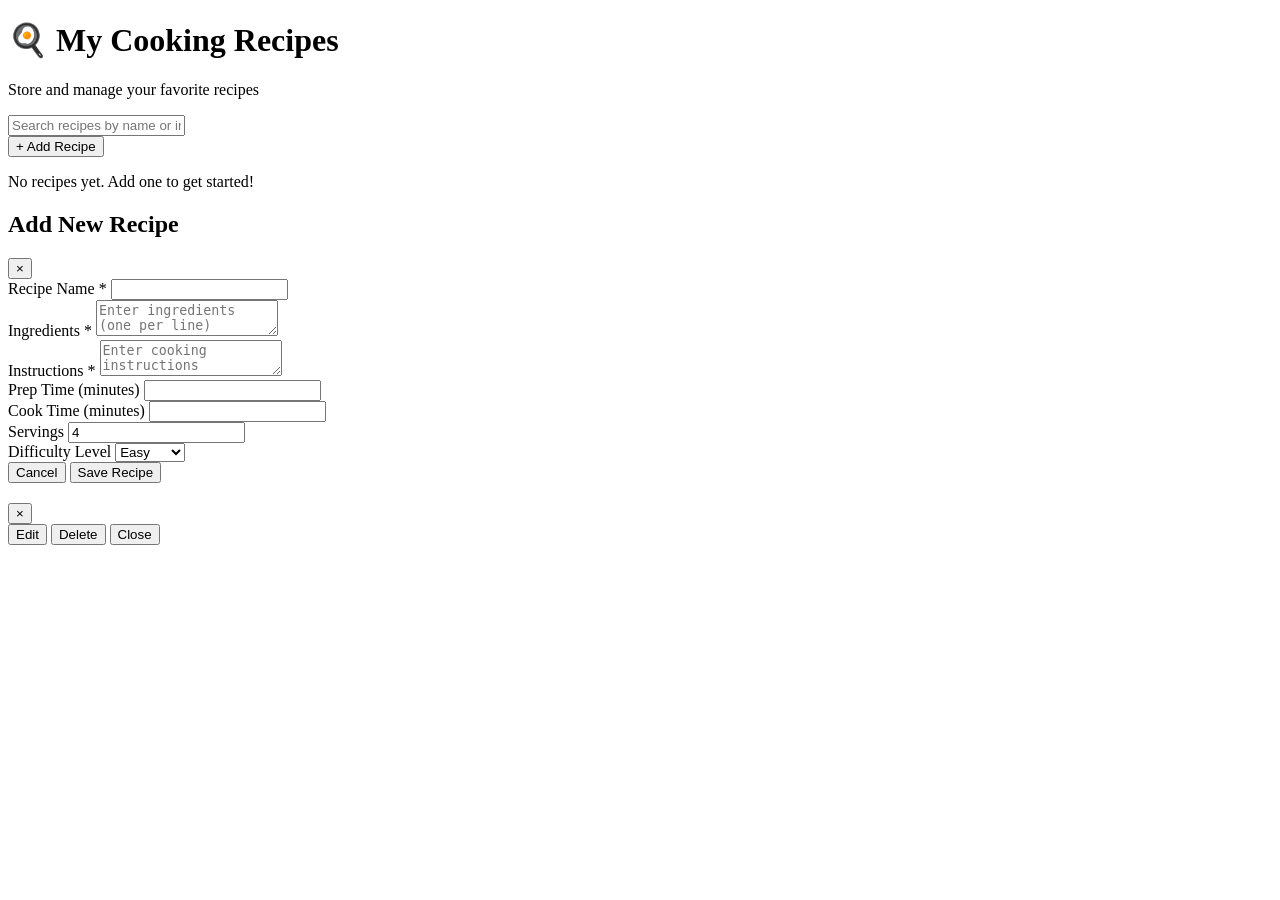
==== index.html @ 0414200a "Add HTML structure for the cooking recipes website" ====
<!DOCTYPE html>
<html lang="en">
<head>
    <meta charset="UTF-8">
    <meta name="viewport" content="width=device-width, initial-scale=1.0">
    <title>Cooking Recipes</title>
    <link rel="stylesheet" href="style.css">
</head>
<body>
    <div class="container">
        <header>
            <h1>🍳 My Cooking Recipes</h1>
            <p class="subtitle">Store and manage your favorite recipes</p>
        </header>

        <div class="search-section">
            <input 
                type="text" 
                id="searchInput" 
                class="search-bar" 
                placeholder="Search recipes by name or ingredients..."
            >
        </div>

        <div class="action-section">
            <button id="addRecipeBtn" class="btn btn-primary">+ Add Recipe</button>
        </div>

        <div id="recipesList" class="recipes-grid">
            <p class="empty-state">No recipes yet. Add one to get started!</p>
        </div>
    </div>

    <!-- Add Recipe Modal -->
    <div id="recipeModal" class="modal">
        <div class="modal-content">
            <div class="modal-header">
                <h2 id="modalTitle">Add New Recipe</h2>
                <button class="close-btn" id="closeModalBtn">&times;</button>
            </div>
            <form id="recipeForm">
                <div class="form-group">
                    <label for="recipeName">Recipe Name *</label>
                    <input type="text" id="recipeName" required>
                </div>

                <div class="form-group">
                    <label for="ingredients">Ingredients *</label>
                    <textarea id="ingredients" placeholder="Enter ingredients (one per line)" required></textarea>
                </div>

                <div class="form-group">
                    <label for="instructions">Instructions *</label>
                    <textarea id="instructions" placeholder="Enter cooking instructions" required></textarea>
                </div>

                <div class="form-row">
                    <div class="form-group">
                        <label for="prepTime">Prep Time (minutes)</label>
                        <input type="number" id="prepTime" min="0">
                    </div>
                    <div class="form-group">
                        <label for="cookTime">Cook Time (minutes)</label>
                        <input type="number" id="cookTime" min="0">
                    </div>
                </div>

                <div class="form-group">
                    <label for="servings">Servings</label>
                    <input type="number" id="servings" min="1" value="4">
                </div>

                <div class="form-group">
                    <label for="difficulty">Difficulty Level</label>
                    <select id="difficulty">
                        <option value="easy">Easy</option>
                        <option value="medium">Medium</option>
                        <option value="hard">Hard</option>
                    </select>
                </div>

                <div class="form-actions">
                    <button type="button" class="btn btn-secondary" id="cancelBtn">Cancel</button>
                    <button type="submit" class="btn btn-primary">Save Recipe</button>
                </div>
            </form>
        </div>
    </div>

    <!-- Recipe Detail Modal -->
    <div id="detailModal" class="modal">
        <div class="modal-content modal-large">
            <div class="modal-header">
                <h2 id="detailTitle"></h2>
                <button class="close-btn" id="closeDetailBtn">&times;</button>
            </div>
            <div id="detailContent" class="detail-content"></div>
            <div class="detail-actions">
                <button class="btn btn-secondary" id="editRecipeBtn">Edit</button>
                <button class="btn btn-danger" id="deleteRecipeBtn">Delete</button>
                <button class="btn btn-secondary" id="closeDetailBtnBottom">Close</button>
            </div>
        </div>
    </div>

    <script src="app.js"></script>
</body>
</html>
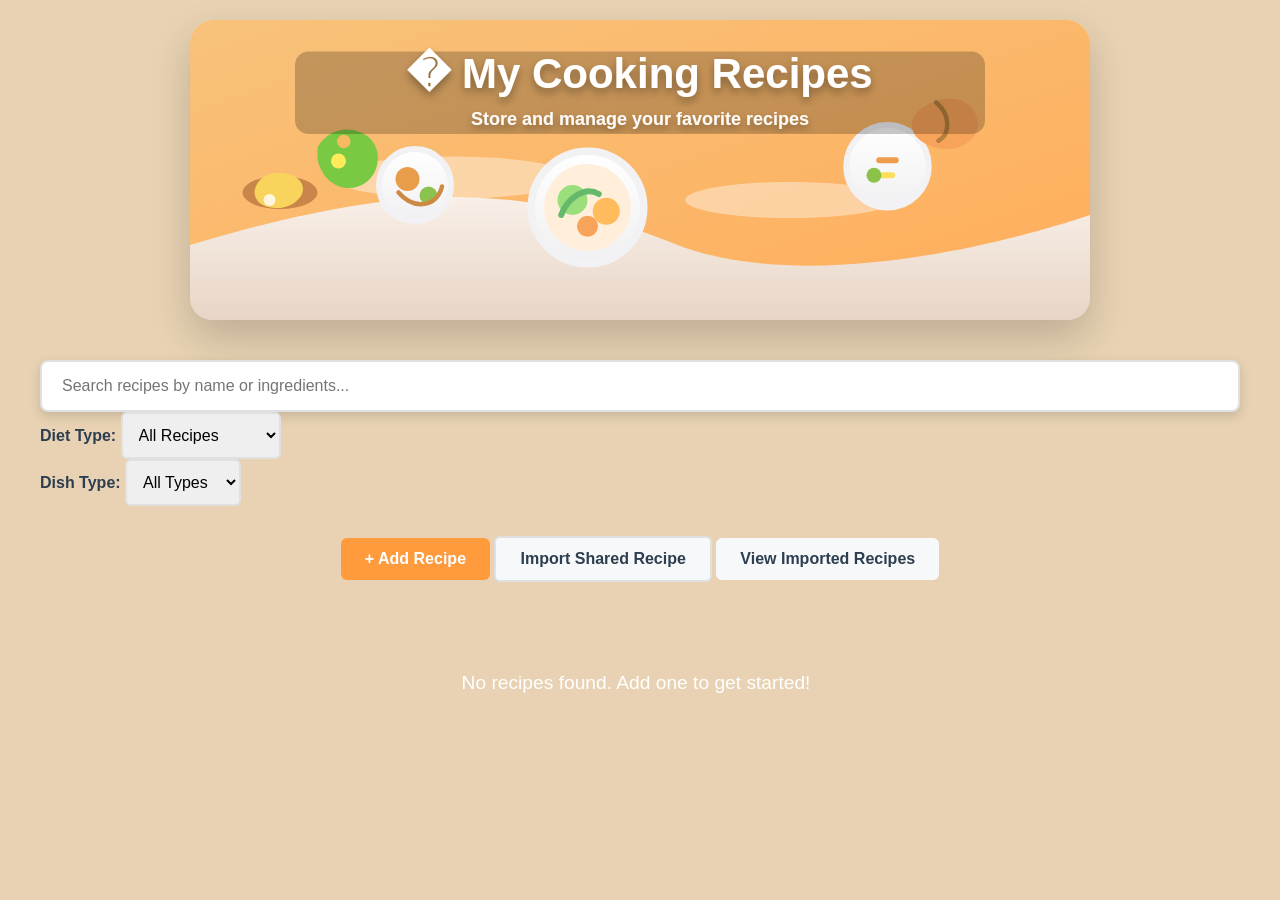
==== commit 058913a4: "modified:   app.js 	modified:   index.html 	modified:   shared.html 	modified:   style.css" ====
--- a/index.html
+++ b/index.html
@@ -3,14 +3,15 @@
 <head>
     <meta charset="UTF-8">
     <meta name="viewport" content="width=device-width, initial-scale=1.0">
-    <title>Cooking Recipes</title>
+    <title>My Cooking Recipes</title>
     <link rel="stylesheet" href="style.css">
 </head>
-<body>
+<body data-page="local">
     <div class="container">
         <header>
-            <h1>🍳 My Cooking Recipes</h1>
-            <p class="subtitle">Store and manage your favorite recipes</p>
+            <div class="banner">
+                <img src="assets/banner.svg" alt="Food recipes banner">
+            </div>
         </header>
 
         <div class="search-section">
@@ -20,10 +21,36 @@
                 class="search-bar" 
                 placeholder="Search recipes by name or ingredients..."
             >
+            
+            <div class="filter-controls">
+                <div class="filter-group">
+                    <label for="vegetarianFilter">Diet Type:</label>
+                    <select id="vegetarianFilter" class="filter-select">
+                        <option value="">All Recipes</option>
+                        <option value="vegetarian">Vegetarian</option>
+                        <option value="non-vegetarian">Non-Vegetarian</option>
+                    </select>
+                </div>
+
+                <div class="filter-group">
+                    <label for="dishTypeFilter">Dish Type:</label>
+                    <select id="dishTypeFilter" class="filter-select">
+                        <option value="">All Types</option>
+                        <option value="breakfast">Breakfast</option>
+                        <option value="lunch">Lunch</option>
+                        <option value="dinner">Dinner</option>
+                        <option value="snack">Snack</option>
+                        <option value="dessert">Dessert</option>
+                        <option value="other">Other</option>
+                    </select>
+                </div>
+            </div>
         </div>
 
         <div class="action-section">
             <button id="addRecipeBtn" class="btn btn-primary">+ Add Recipe</button>
+            <button id="importRecipeBtn" class="btn btn-secondary">Import Shared Recipe</button>
+            <a href="shared.html" class="btn btn-secondary">View Imported Recipes</a>
         </div>
 
         <div id="recipesList" class="recipes-grid">
@@ -39,6 +66,7 @@
                 <button class="close-btn" id="closeModalBtn">&times;</button>
             </div>
             <form id="recipeForm">
+                <div id="formError" class="form-error" aria-live="assertive"></div>
                 <div class="form-group">
                     <label for="recipeName">Recipe Name *</label>
                     <input type="text" id="recipeName" required>
@@ -52,6 +80,24 @@
                 <div class="form-group">
                     <label for="instructions">Instructions *</label>
                     <textarea id="instructions" placeholder="Enter cooking instructions" required></textarea>
+                </div>
+
+                <div class="form-group">
+                    <label for="dishType">Dish Type</label>
+                    <select id="dishType">
+                        <option value="breakfast">Breakfast</option>
+                        <option value="lunch">Lunch</option>
+                        <option value="dinner">Dinner</option>
+                        <option value="snack">Snack</option>
+                        <option value="dessert">Dessert</option>
+                        <option value="other">Other</option>
+                    </select>
+                </div>
+
+                <div class="form-group">
+                    <label for="recipePhoto">Recipe Photo</label>
+                    <input type="file" id="recipePhoto" accept="image/*">
+                    <div id="photoPreview" class="photo-preview"></div>
                 </div>
 
                 <div class="form-row">
@@ -68,6 +114,13 @@
                 <div class="form-group">
                     <label for="servings">Servings</label>
                     <input type="number" id="servings" min="1" value="4">
+                </div>
+
+                <div class="form-group checkbox-group">
+                    <label for="vegetarian">
+                        <input type="checkbox" id="vegetarian">
+                        Vegetarian recipe
+                    </label>
                 </div>
 
                 <div class="form-group">
@@ -87,6 +140,24 @@
         </div>
     </div>
 
+    <!-- Import Recipe Modal -->
+    <div id="importModal" class="modal">
+        <div class="modal-content modal-large">
+            <div class="modal-header">
+                <h2>Import Shared Recipe</h2>
+                <button class="close-btn" id="closeImportBtn">&times;</button>
+            </div>
+            <div class="form-group">
+                <label for="importText">Paste the shared recipe text below</label>
+                <textarea id="importText" placeholder="Recipe: ...\nType: ...\nDifficulty: ...\nIngredients:\n- ..." rows="10"></textarea>
+            </div>
+            <div class="form-actions">
+                <button type="button" class="btn btn-secondary" id="cancelImportBtn">Cancel</button>
+                <button type="button" class="btn btn-primary" id="importRecipeSubmitBtn">Import Recipe</button>
+            </div>
+        </div>
+    </div>
+
     <!-- Recipe Detail Modal -->
     <div id="detailModal" class="modal">
         <div class="modal-content modal-large">
@@ -97,6 +168,7 @@
             <div id="detailContent" class="detail-content"></div>
             <div class="detail-actions">
                 <button class="btn btn-secondary" id="editRecipeBtn">Edit</button>
+                <button class="btn btn-secondary" id="shareRecipeBtn">Share</button>
                 <button class="btn btn-danger" id="deleteRecipeBtn">Delete</button>
                 <button class="btn btn-secondary" id="closeDetailBtnBottom">Close</button>
             </div>
--- a/style.css
+++ b/style.css
@@ -0,0 +1,588 @@
+* {
+    margin: 0;
+    padding: 0;
+    box-sizing: border-box;
+}
+
+:root {
+    --primary-color: #ff6b6b;
+    --secondary-color: #4ecdc4;
+    --danger-color: #ff4757;
+    --light-bg: #f7f8f9;
+    --border-color: #e0e0e0;
+    --text-dark: #2c3e50;
+    --text-light: #7f8c8d;
+}
+
+html,
+body {
+    min-height: 100%;
+    overflow-x: hidden;
+}
+
+body {
+    font-family: 'Segoe UI', Tahoma, Geneva, Verdana, sans-serif;
+    background: #e8d2b3;
+    min-height: 100vh;
+    color: var(--text-dark);
+    padding: 20px;
+    overflow-y: auto;
+}
+
+.container {
+    max-width: 1200px;
+    margin: 0 auto;
+}
+
+/* Header */
+header {
+    text-align: center;
+    color: white;
+    margin-bottom: 40px;
+    animation: slideDown 0.6s ease-out;
+}
+
+header h1 {
+    font-size: 3em;
+    margin-bottom: 10px;
+    text-shadow: 2px 2px 4px rgba(0, 0, 0, 0.2);
+}
+
+.banner {
+    margin: 0 auto 30px;
+    max-width: 900px;
+}
+
+.banner img {
+    width: 100%;
+    border-radius: 22px;
+    box-shadow: 0 18px 40px rgba(0, 0, 0, 0.18);
+    display: block;
+}
+
+.subtitle {
+    font-size: 1.1em;
+    opacity: 0.9;
+}
+
+/* Search Section */
+.search-section {
+    margin-bottom: 30px;
+    animation: slideUp 0.6s ease-out 0.1s backwards;
+}
+
+.search-bar {
+    width: 100%;
+    padding: 15px 20px;
+    font-size: 1em;
+    border: 2px solid var(--border-color);
+    border-radius: 8px;
+    background: white;
+    box-shadow: 0 4px 12px rgba(0, 0, 0, 0.15);
+    transition: box-shadow 0.3s ease;
+}
+
+.search-bar:focus {
+    outline: none;
+    box-shadow: 0 6px 20px rgba(0, 0, 0, 0.2);
+}
+
+/* Action Section */
+.action-section {
+    margin-bottom: 30px;
+    text-align: center;
+    animation: slideUp 0.6s ease-out 0.2s backwards;
+}
+
+/* Buttons */
+.btn,
+.btn:link,
+.btn:visited {
+    padding: 12px 24px;
+    font-size: 1em;
+    border: none;
+    border-radius: 6px;
+    cursor: pointer;
+    transition: all 0.3s ease;
+    font-weight: 600;
+    text-decoration: none;
+    display: inline-flex;
+    align-items: center;
+    justify-content: center;
+}
+
+.action-section a.btn {
+    text-decoration: none;
+}
+
+.btn-primary {
+    background: #ff9b3d;
+    color: white;
+}
+
+.btn-primary:hover {
+    background: #ff8521;
+    transform: translateY(-2px);
+    box-shadow: 0 4px 12px rgba(255, 155, 61, 0.3);
+}
+
+.btn-secondary {
+    background: var(--light-bg);
+    color: var(--text-dark);
+    border: 2px solid var(--border-color);
+}
+
+.btn-secondary:hover {
+    background: var(--border-color);
+}
+
+.btn-danger {
+    background: var(--danger-color);
+    color: white;
+}
+
+.btn-danger:hover {
+    background: #ff3838;
+}
+
+/* Recipes Grid */
+.recipes-grid {
+    display: grid;
+    grid-template-columns: repeat(3, minmax(260px, 1fr));
+    grid-auto-flow: row;
+    gap: 20px;
+    animation: slideUp 0.6s ease-out 0.3s backwards;
+    max-height: calc(100vh - 300px);
+    overflow-y: auto;
+    padding-right: 8px;
+}
+
+.recipe-card {
+    background: #fffdf4;
+    border-radius: 16px;
+    overflow: hidden;
+    border: 1px solid rgba(0, 0, 0, 0.07);
+    box-shadow: 0 12px 30px rgba(0, 0, 0, 0.08);
+    transition: transform 0.3s ease, box-shadow 0.3s ease;
+    cursor: pointer;
+}
+
+.recipe-card:hover {
+    transform: translateY(-8px) scale(1.01);
+    box-shadow: 0 18px 42px rgba(0, 0, 0, 0.12);
+}
+
+.recipe-card-header {
+    display: flex;
+    justify-content: space-between;
+    align-items: flex-start;
+    gap: 18px;
+    background: linear-gradient(135deg, #ff9e5d, #ffc28d);
+    color: white;
+    padding: 24px;
+}
+
+.recipe-card-image img {
+    width: 100%;
+    height: 200px;
+    object-fit: cover;
+}
+
+.photo-preview {
+    margin-top: 12px;
+}
+
+.photo-preview img {
+    width: 100%;
+    max-height: 180px;
+    object-fit: cover;
+    border-radius: 12px;
+    border: 1px solid rgba(0, 0, 0, 0.08);
+}
+
+.detail-photo img {
+    width: 100%;
+    border-radius: 16px;
+    margin-bottom: 20px;
+}
+
+.recipe-card-title-group {
+    display: flex;
+    flex-direction: column;
+    gap: 10px;
+}
+
+.recipe-card-title-row {
+    display: flex;
+    align-items: center;
+    gap: 10px;
+}
+
+.recipe-badge {
+    display: inline-flex;
+    align-items: center;
+    justify-content: center;
+    padding: 4px 10px;
+    color: white;
+    background: rgba(255, 255, 255, 0.22);
+    border-radius: 999px;
+    font-size: 0.9em;
+    letter-spacing: 0.02em;
+}
+
+.recipe-type-badge {
+    margin-top: 8px;
+    background: rgba(78, 205, 196, 0.24);
+    color: #1f6c60;
+    font-weight: 700;
+}
+
+.recipe-section {
+    margin-bottom: 36px;
+}
+
+.recipe-section h2 {
+    margin-bottom: 20px;
+    font-size: 1.5em;
+    color: var(--text-dark);
+}
+
+.recipe-card-header h3 {
+    font-size: 1.6em;
+    margin: 0;
+}
+
+.recipe-status {
+    font-size: 1.9em;
+    padding: 10px;
+    border-radius: 50%;
+    background: rgba(255, 255, 255, 0.22);
+    border: 1px solid rgba(255, 255, 255, 0.35);
+}
+
+.recipe-status.vegetarian {
+    color: #1f7a44;
+}
+
+.recipe-status.non-vegetarian {
+    color: #d9322f;
+}
+
+.recipe-difficulty {
+    display: inline-block;
+    padding: 6px 14px;
+    background: rgba(255, 255, 255, 0.16);
+    border-radius: 999px;
+    font-size: 0.9em;
+    font-weight: 700;
+    color: white;
+}
+
+.recipe-card-body {
+    padding: 24px;
+}
+
+.recipe-info {
+    display: flex;
+    gap: 20px;
+    margin-bottom: 18px;
+    font-size: 0.95em;
+    color: #5b6c78;
+    background: #fff8e7;
+    border-radius: 16px;
+    padding: 18px;
+}
+
+.recipe-info-item {
+    display: flex;
+    align-items: center;
+    gap: 8px;
+}
+
+.recipe-description {
+    color: #3e3e3e;
+    line-height: 1.75;
+    margin-bottom: 18px;
+    min-height: 90px;
+    overflow: hidden;
+    display: -webkit-box;
+    -webkit-line-clamp: 4;
+    line-clamp: 4;
+    -webkit-box-orient: vertical;
+}
+
+
+.recipe-card-footer {
+    padding: 0;
+    text-align: center;
+}
+
+.btn-view {
+    width: 100%;
+    background: #ffb568;
+    color: white;
+    border-radius: 999px;
+    border: none;
+    box-shadow: 0 12px 24px rgba(255, 181, 104, 0.25);
+}
+
+.btn-view:hover {
+    background: #ff9d3f;
+}
+
+/* Empty State */
+.empty-state {
+    grid-column: 1 / -1;
+    text-align: center;
+    padding: 60px 20px;
+    color: white;
+    font-size: 1.2em;
+}
+
+/* Modal */
+.modal {
+    display: none;
+    position: fixed;
+    top: 0;
+    left: 0;
+    width: 100%;
+    height: 100%;
+    background: rgba(0, 0, 0, 0.5);
+    z-index: 1000;
+    align-items: center;
+    justify-content: center;
+    animation: fadeIn 0.3s ease;
+}
+
+.modal.active {
+    display: flex;
+}
+
+.modal-content {
+    background: white;
+    border-radius: 12px;
+    padding: 30px;
+    max-width: 500px;
+    width: 90%;
+    max-height: 90vh;
+    overflow-y: auto;
+    animation: slideUp 0.3s ease;
+}
+
+.modal-large {
+    max-width: 700px;
+}
+
+.modal-header {
+    display: flex;
+    justify-content: space-between;
+    align-items: center;
+    margin-bottom: 25px;
+    border-bottom: 2px solid var(--light-bg);
+    padding-bottom: 15px;
+}
+
+.modal-header h2 {
+    font-size: 1.8em;
+    color: var(--text-dark);
+}
+
+.close-btn {
+    background: none;
+    border: none;
+    font-size: 2em;
+    cursor: pointer;
+    color: var(--text-light);
+    transition: color 0.3s ease;
+}
+
+.close-btn:hover {
+    color: var(--text-dark);
+}
+
+/* Form */
+form {
+    display: flex;
+    flex-direction: column;
+    gap: 20px;
+}
+
+.form-group {
+    display: flex;
+    flex-direction: column;
+}
+
+.form-row {
+    display: grid;
+    grid-template-columns: 1fr 1fr;
+    gap: 15px;
+}
+
+label {
+    font-weight: 600;
+    margin-bottom: 8px;
+    color: var(--text-dark);
+}
+
+input,
+textarea,
+select {
+    padding: 12px;
+    border: 2px solid var(--border-color);
+    border-radius: 6px;
+    font-size: 1em;
+    font-family: inherit;
+    transition: border-color 0.3s ease;
+}
+
+input:focus,
+textarea:focus,
+select:focus {
+    outline: none;
+    border-color: var(--primary-color);
+}
+
+textarea {
+    resize: vertical;
+    min-height: 100px;
+}
+
+.form-error {
+    display: none;
+    margin-bottom: 18px;
+    padding: 12px 16px;
+    border-radius: 10px;
+    background: #ffe7d1;
+    color: #a44a0f;
+    border: 1px solid #ffcc9c;
+    font-weight: 600;
+}
+
+.form-actions {
+    display: flex;
+    gap: 10px;
+    justify-content: flex-end;
+    margin-top: 20px;
+}
+
+.form-actions button {
+    flex: 1;
+}
+
+/* Detail Content */
+.detail-content {
+    margin-bottom: 25px;
+    line-height: 1.8;
+}
+
+.detail-section {
+    margin-bottom: 25px;
+}
+
+.detail-section h3 {
+    color: var(--primary-color);
+    margin-bottom: 12px;
+    font-size: 1.2em;
+}
+
+.detail-section p {
+    color: var(--text-dark);
+    white-space: pre-wrap;
+}
+
+.detail-info-grid {
+    display: grid;
+    grid-template-columns: repeat(auto-fit, minmax(150px, 1fr));
+    gap: 15px;
+    margin-bottom: 20px;
+}
+
+.detail-info-box {
+    background: var(--light-bg);
+    padding: 15px;
+    border-radius: 6px;
+    text-align: center;
+}
+
+.detail-info-box strong {
+    display: block;
+    color: var(--primary-color);
+    margin-bottom: 5px;
+}
+
+.detail-actions {
+    display: flex;
+    gap: 10px;
+    justify-content: flex-end;
+    border-top: 2px solid var(--light-bg);
+    padding-top: 20px;
+}
+
+.detail-actions button {
+    flex: 1;
+}
+
+/* Animations */
+@keyframes slideDown {
+    from {
+        opacity: 0;
+        transform: translateY(-20px);
+    }
+    to {
+        opacity: 1;
+        transform: translateY(0);
+    }
+}
+
+@keyframes slideUp {
+    from {
+        opacity: 0;
+        transform: translateY(20px);
+    }
+    to {
+        opacity: 1;
+        transform: translateY(0);
+    }
+}
+
+@keyframes fadeIn {
+    from {
+        opacity: 0;
+    }
+    to {
+        opacity: 1;
+    }
+}
+
+/* Responsive Design */
+@media (max-width: 768px) {
+    header h1 {
+        font-size: 2em;
+    }
+
+    .recipes-grid {
+        grid-template-columns: 1fr;
+    }
+
+    .modal-content {
+        padding: 20px;
+    }
+
+    .form-row {
+        grid-template-columns: 1fr;
+    }
+
+    .detail-actions,
+    .form-actions {
+        flex-direction: column;
+    }
+
+    .detail-actions button,
+    .form-actions button {
+        width: 100%;
+    }
+
+    .recipe-info {
+        flex-wrap: wrap;
+    }
+}
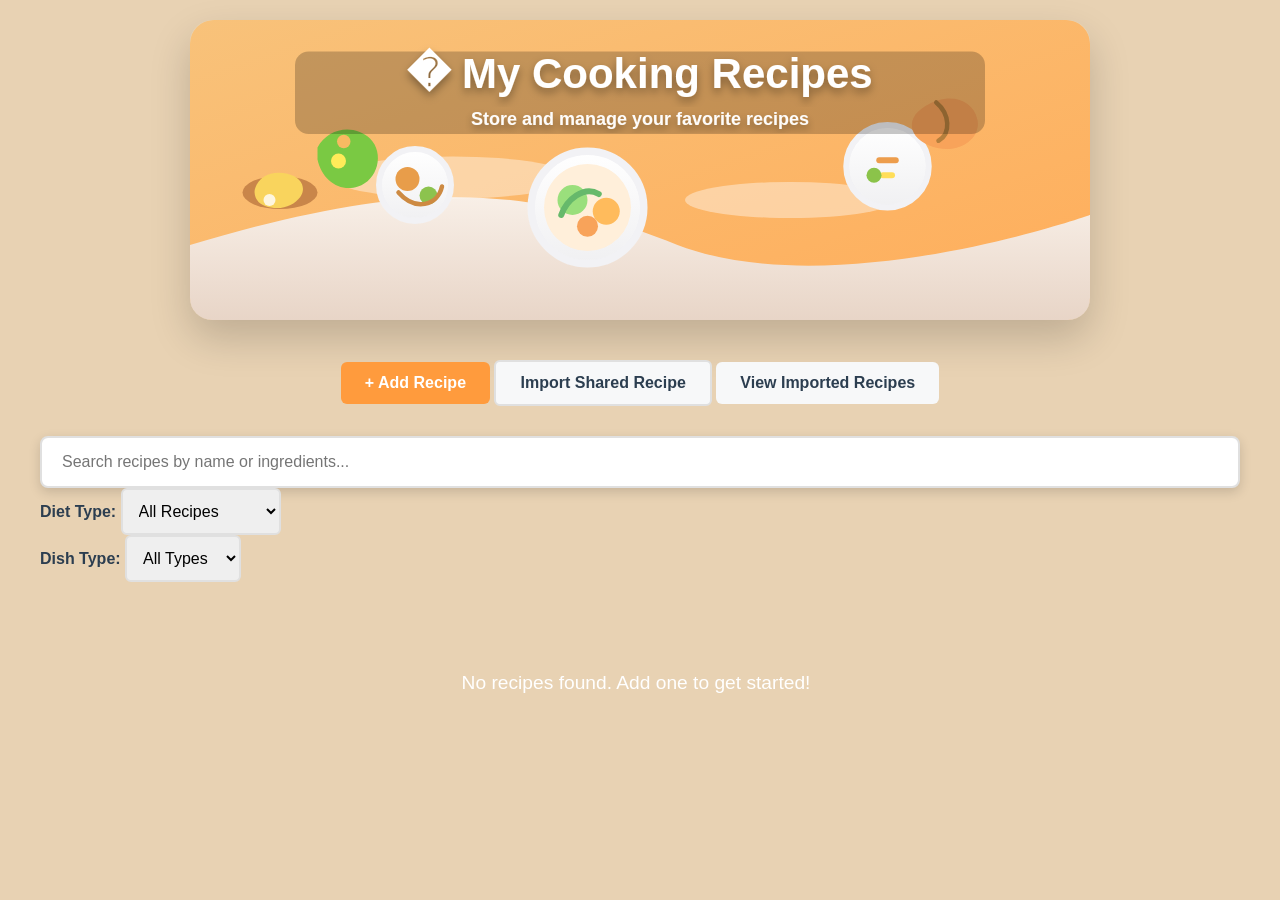
==== commit 9218ac0c: "modified:   index.html 	modified:   shared.html" ====
--- a/index.html
+++ b/index.html
@@ -13,6 +13,12 @@
                 <img src="assets/banner.svg" alt="Food recipes banner">
             </div>
         </header>
+
+        <div class="action-section">
+            <button id="addRecipeBtn" class="btn btn-primary">+ Add Recipe</button>
+            <button id="importRecipeBtn" class="btn btn-secondary">Import Shared Recipe</button>
+            <a href="shared.html" class="btn btn-secondary">View Imported Recipes</a>
+        </div>
 
         <div class="search-section">
             <input 
@@ -45,12 +51,6 @@
                     </select>
                 </div>
             </div>
-        </div>
-
-        <div class="action-section">
-            <button id="addRecipeBtn" class="btn btn-primary">+ Add Recipe</button>
-            <button id="importRecipeBtn" class="btn btn-secondary">Import Shared Recipe</button>
-            <a href="shared.html" class="btn btn-secondary">View Imported Recipes</a>
         </div>
 
         <div id="recipesList" class="recipes-grid">
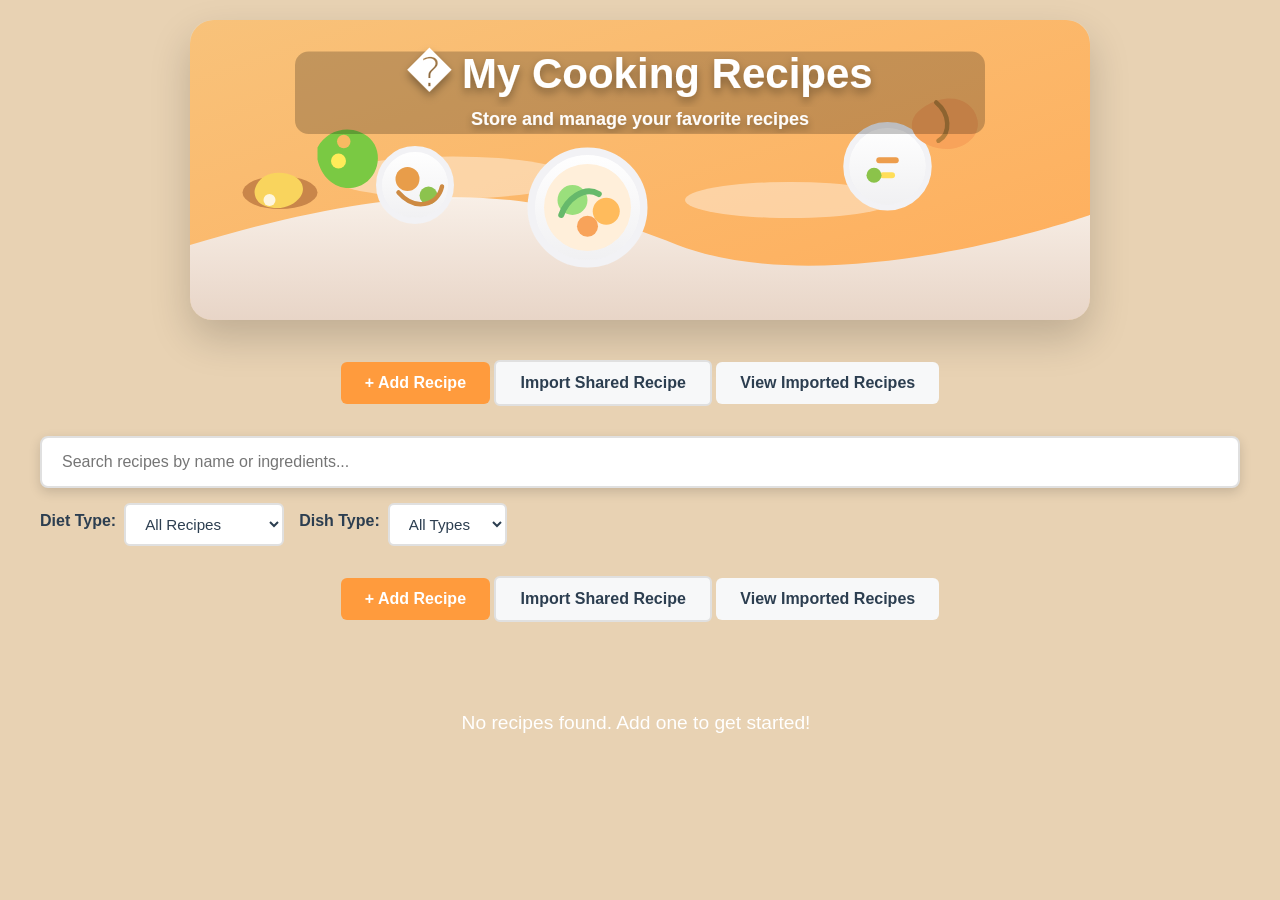
==== commit d535bdfe: "modified:   app.js 	modified:   index.html 	modified:   shared.html 	modified:   style.css" ====
--- a/index.html
+++ b/index.html
@@ -53,6 +53,12 @@
             </div>
         </div>
 
+        <div class="action-section">
+            <button id="addRecipeBtn" class="btn btn-primary">+ Add Recipe</button>
+            <button id="importRecipeBtn" class="btn btn-secondary">Import Shared Recipe</button>
+            <a href="shared.html" class="btn btn-secondary">View Imported Recipes</a>
+        </div>
+
         <div id="recipesList" class="recipes-grid">
             <p class="empty-state">No recipes yet. Add one to get started!</p>
         </div>
@@ -97,6 +103,7 @@
                 <div class="form-group">
                     <label for="recipePhoto">Recipe Photo</label>
                     <input type="file" id="recipePhoto" accept="image/*">
+                    <button type="button" class="btn btn-secondary" id="generatePhotoBtn">Get Photo for Me</button>
                     <div id="photoPreview" class="photo-preview"></div>
                 </div>
 
--- a/style.css
+++ b/style.css
@@ -85,6 +85,63 @@
 .search-bar:focus {
     outline: none;
     box-shadow: 0 6px 20px rgba(0, 0, 0, 0.2);
+}
+
+/* Filter Controls */
+.filter-controls {
+    display: flex;
+    gap: 15px;
+    margin-top: 15px;
+    flex-wrap: wrap;
+    animation: slideUp 0.6s ease-out 0.15s backwards;
+}
+
+.filter-group {
+    display: flex;
+    align-items: center;
+    gap: 8px;
+}
+
+.filter-group label {
+    font-weight: 600;
+    color: var(--text-dark);
+    white-space: nowrap;
+}
+
+.filter-select {
+    padding: 10px 15px;
+    font-size: 0.95em;
+    border: 2px solid var(--border-color);
+    border-radius: 6px;
+    background: white;
+    color: var(--text-dark);
+    cursor: pointer;
+    transition: border-color 0.3s ease, box-shadow 0.3s ease;
+}
+
+.filter-select:hover {
+    border-color: var(--primary-color);
+}
+
+.filter-select:focus {
+    outline: none;
+    border-color: var(--primary-color);
+    box-shadow: 0 0 0 3px rgba(255, 107, 107, 0.1);
+}
+
+/* Responsive filter controls */
+@media (max-width: 600px) {
+    .filter-controls {
+        flex-direction: column;
+    }
+
+    .filter-group {
+        width: 100%;
+    }
+
+    .filter-select {
+        width: 100%;
+    }
 }
 
 /* Action Section */
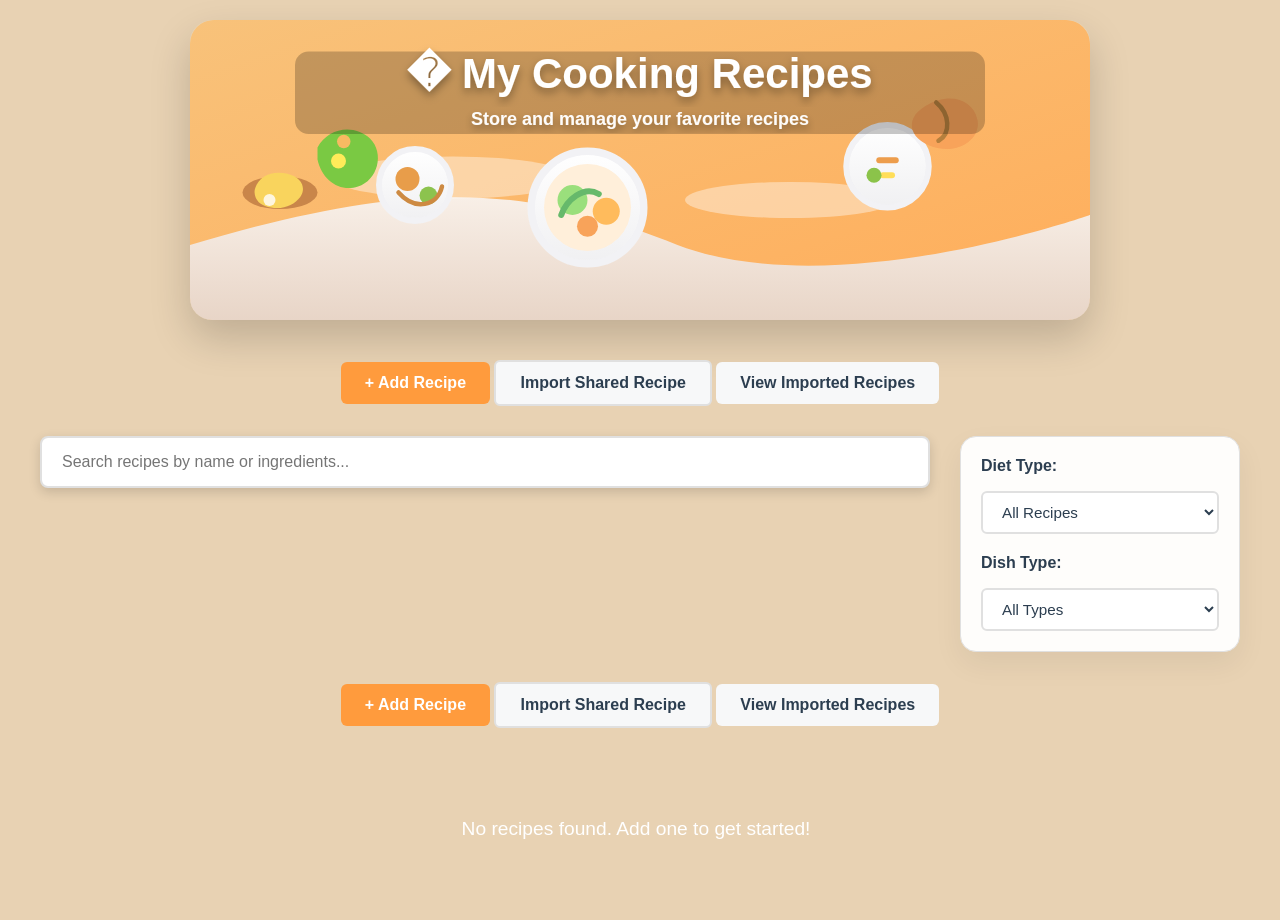
==== commit 1cf716e0: "modified:   index.html 	modified:   style.css" ====
--- a/index.html
+++ b/index.html
@@ -27,30 +27,32 @@
                 class="search-bar" 
                 placeholder="Search recipes by name or ingredients..."
             >
-            
-            <div class="filter-controls">
-                <div class="filter-group">
-                    <label for="vegetarianFilter">Diet Type:</label>
-                    <select id="vegetarianFilter" class="filter-select">
-                        <option value="">All Recipes</option>
-                        <option value="vegetarian">Vegetarian</option>
-                        <option value="non-vegetarian">Non-Vegetarian</option>
-                    </select>
+
+            <aside class="filter-sidebar">
+                <div class="filter-controls">
+                    <div class="filter-group">
+                        <label for="vegetarianFilter">Diet Type:</label>
+                        <select id="vegetarianFilter" class="filter-select">
+                            <option value="">All Recipes</option>
+                            <option value="vegetarian">Vegetarian</option>
+                            <option value="non-vegetarian">Non-Vegetarian</option>
+                        </select>
+                    </div>
+
+                    <div class="filter-group">
+                        <label for="dishTypeFilter">Dish Type:</label>
+                        <select id="dishTypeFilter" class="filter-select">
+                            <option value="">All Types</option>
+                            <option value="breakfast">Breakfast</option>
+                            <option value="lunch">Lunch</option>
+                            <option value="dinner">Dinner</option>
+                            <option value="snack">Snack</option>
+                            <option value="dessert">Dessert</option>
+                            <option value="other">Other</option>
+                        </select>
+                    </div>
                 </div>
-
-                <div class="filter-group">
-                    <label for="dishTypeFilter">Dish Type:</label>
-                    <select id="dishTypeFilter" class="filter-select">
-                        <option value="">All Types</option>
-                        <option value="breakfast">Breakfast</option>
-                        <option value="lunch">Lunch</option>
-                        <option value="dinner">Dinner</option>
-                        <option value="snack">Snack</option>
-                        <option value="dessert">Dessert</option>
-                        <option value="other">Other</option>
-                    </select>
-                </div>
-            </div>
+            </aside>
         </div>
 
         <div class="action-section">
--- a/style.css
+++ b/style.css
@@ -67,6 +67,10 @@
 
 /* Search Section */
 .search-section {
+    display: grid;
+    grid-template-columns: 1fr 280px;
+    gap: 30px;
+    align-items: start;
     margin-bottom: 30px;
     animation: slideUp 0.6s ease-out 0.1s backwards;
 }
@@ -82,6 +86,14 @@
     transition: box-shadow 0.3s ease;
 }
 
+.filter-sidebar {
+    background: rgba(255, 255, 255, 0.95);
+    border: 1px solid var(--border-color);
+    border-radius: 16px;
+    padding: 20px;
+    box-shadow: 0 12px 30px rgba(0, 0, 0, 0.06);
+}
+
 .search-bar:focus {
     outline: none;
     box-shadow: 0 6px 20px rgba(0, 0, 0, 0.2);
@@ -90,15 +102,15 @@
 /* Filter Controls */
 .filter-controls {
     display: flex;
-    gap: 15px;
-    margin-top: 15px;
-    flex-wrap: wrap;
+    flex-direction: column;
+    gap: 20px;
+    margin-top: 0;
     animation: slideUp 0.6s ease-out 0.15s backwards;
 }
 
 .filter-group {
     display: flex;
-    align-items: center;
+    flex-direction: column;
     gap: 8px;
 }
 
@@ -617,6 +629,10 @@
         font-size: 2em;
     }
 
+    .search-section {
+        grid-template-columns: 1fr;
+    }
+
     .recipes-grid {
         grid-template-columns: 1fr;
     }
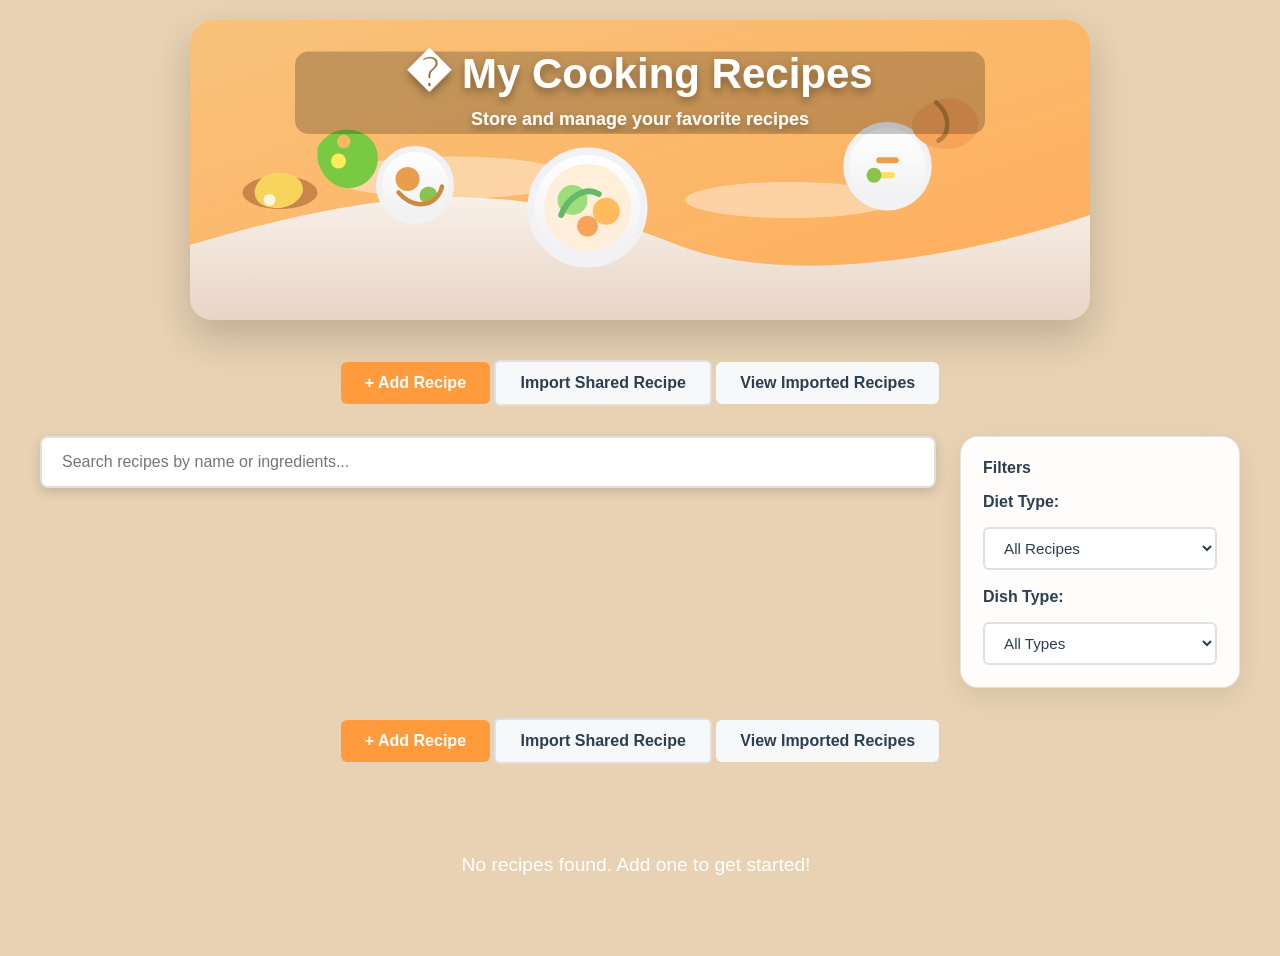
==== commit d68c5269: "modified:   index.html 	modified:   style.css" ====
--- a/index.html
+++ b/index.html
@@ -21,14 +21,17 @@
         </div>
 
         <div class="search-section">
-            <input 
-                type="text" 
-                id="searchInput" 
-                class="search-bar" 
-                placeholder="Search recipes by name or ingredients..."
-            >
+            <div class="search-main">
+                <input 
+                    type="text" 
+                    id="searchInput" 
+                    class="search-bar" 
+                    placeholder="Search recipes by name or ingredients..."
+                >
+            </div>
 
             <aside class="filter-sidebar">
+                <div class="filter-header">Filters</div>
                 <div class="filter-controls">
                     <div class="filter-group">
                         <label for="vegetarianFilter">Diet Type:</label>
--- a/style.css
+++ b/style.css
@@ -67,12 +67,32 @@
 
 /* Search Section */
 .search-section {
-    display: grid;
-    grid-template-columns: 1fr 280px;
-    gap: 30px;
-    align-items: start;
+    display: flex;
+    align-items: flex-start;
+    justify-content: space-between;
+    gap: 24px;
     margin-bottom: 30px;
     animation: slideUp 0.6s ease-out 0.1s backwards;
+}
+
+.search-main {
+    flex: 1 1 60%;
+}
+
+.filter-sidebar {
+    flex: 0 0 280px;
+    padding: 22px;
+    border-radius: 18px;
+    background: rgba(255, 255, 255, 0.95);
+    border: 1px solid rgba(224, 224, 224, 0.9);
+    box-shadow: 0 10px 28px rgba(0, 0, 0, 0.08);
+}
+
+.filter-header {
+    font-size: 1rem;
+    font-weight: 700;
+    margin-bottom: 16px;
+    color: var(--text-dark);
 }
 
 .search-bar {
@@ -86,14 +106,6 @@
     transition: box-shadow 0.3s ease;
 }
 
-.filter-sidebar {
-    background: rgba(255, 255, 255, 0.95);
-    border: 1px solid var(--border-color);
-    border-radius: 16px;
-    padding: 20px;
-    box-shadow: 0 12px 30px rgba(0, 0, 0, 0.06);
-}
-
 .search-bar:focus {
     outline: none;
     box-shadow: 0 6px 20px rgba(0, 0, 0, 0.2);
@@ -103,8 +115,7 @@
 .filter-controls {
     display: flex;
     flex-direction: column;
-    gap: 20px;
-    margin-top: 0;
+    gap: 18px;
     animation: slideUp 0.6s ease-out 0.15s backwards;
 }
 
@@ -630,7 +641,13 @@
     }
 
     .search-section {
-        grid-template-columns: 1fr;
+        flex-direction: column;
+    }
+
+    .filter-sidebar {
+        width: 100%;
+        flex: 1 1 auto;
+        padding: 18px;
     }
 
     .recipes-grid {
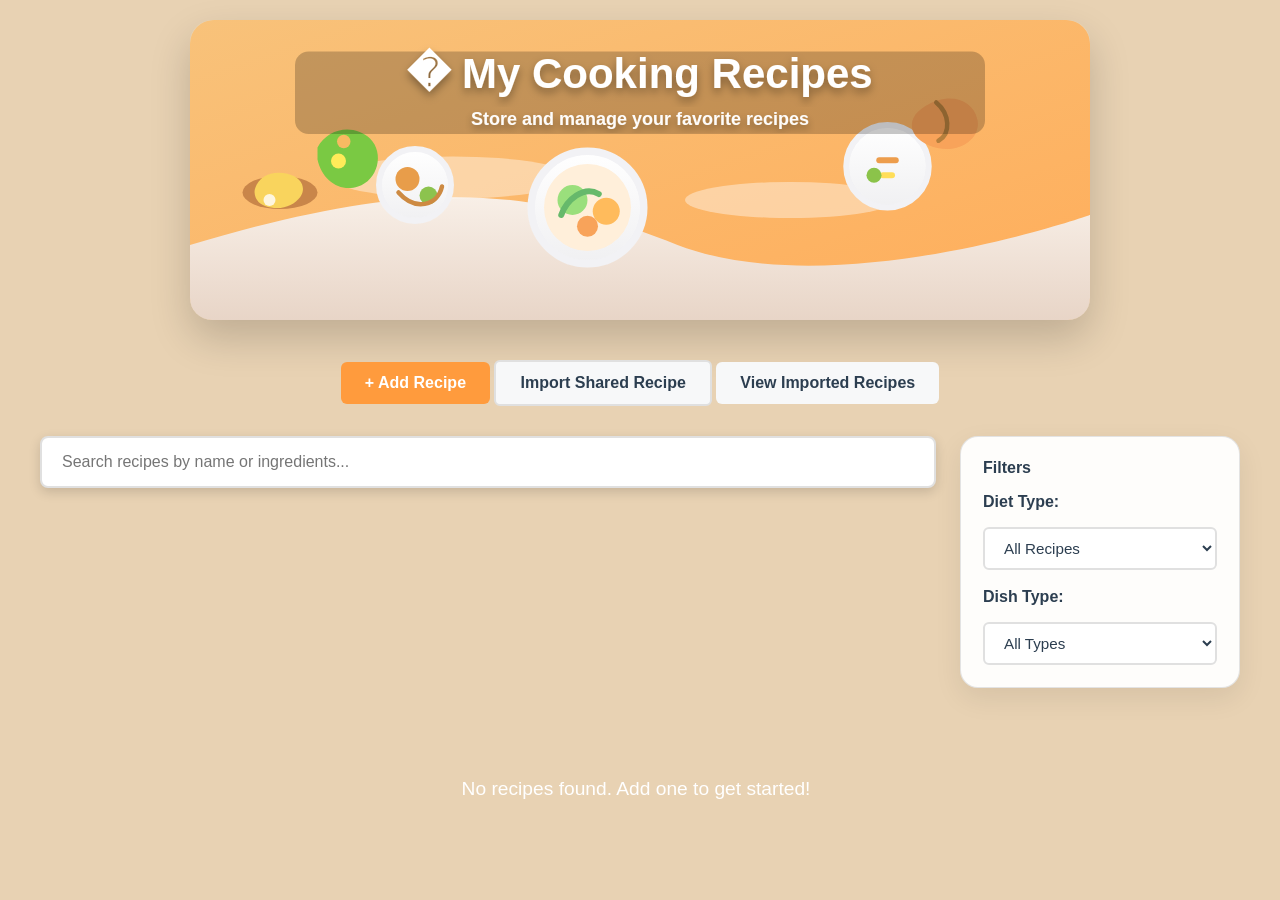
==== commit 3fca54db: "modified:   index.html" ====
--- a/index.html
+++ b/index.html
@@ -56,12 +56,6 @@
                     </div>
                 </div>
             </aside>
-        </div>
-
-        <div class="action-section">
-            <button id="addRecipeBtn" class="btn btn-primary">+ Add Recipe</button>
-            <button id="importRecipeBtn" class="btn btn-secondary">Import Shared Recipe</button>
-            <a href="shared.html" class="btn btn-secondary">View Imported Recipes</a>
         </div>
 
         <div id="recipesList" class="recipes-grid">
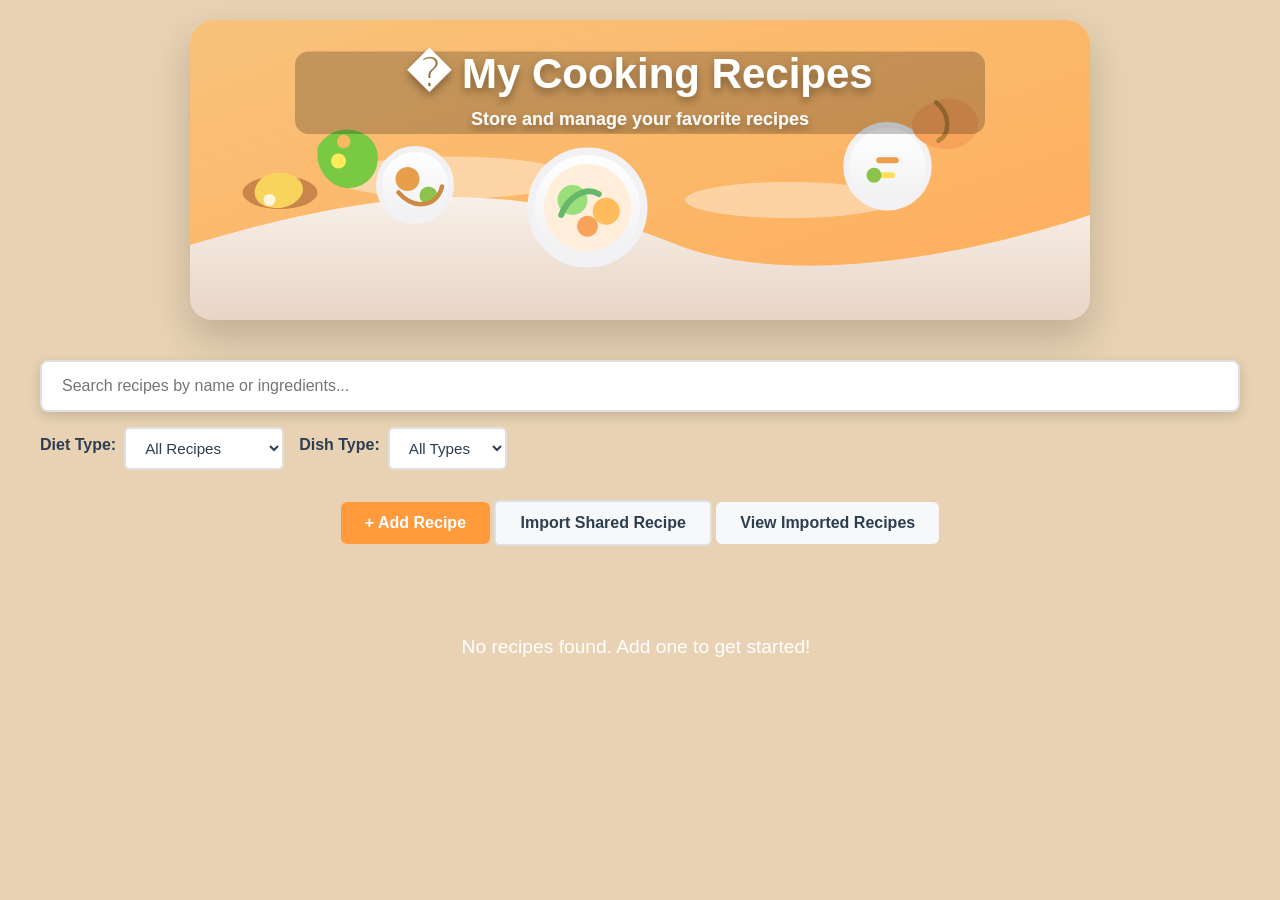
==== commit 58684c97: "modified:   index.html 	modified:   style.css" ====
--- a/index.html
+++ b/index.html
@@ -14,48 +14,43 @@
             </div>
         </header>
 
+        <div class="search-section">
+            <input 
+                type="text" 
+                id="searchInput" 
+                class="search-bar" 
+                placeholder="Search recipes by name or ingredients..."
+            >
+            
+            <div class="filter-controls">
+                <div class="filter-group">
+                    <label for="vegetarianFilter">Diet Type:</label>
+                    <select id="vegetarianFilter" class="filter-select">
+                        <option value="">All Recipes</option>
+                        <option value="vegetarian">Vegetarian</option>
+                        <option value="non-vegetarian">Non-Vegetarian</option>
+                    </select>
+                </div>
+
+                <div class="filter-group">
+                    <label for="dishTypeFilter">Dish Type:</label>
+                    <select id="dishTypeFilter" class="filter-select">
+                        <option value="">All Types</option>
+                        <option value="breakfast">Breakfast</option>
+                        <option value="lunch">Lunch</option>
+                        <option value="dinner">Dinner</option>
+                        <option value="snack">Snack</option>
+                        <option value="dessert">Dessert</option>
+                        <option value="other">Other</option>
+                    </select>
+                </div>
+            </div>
+        </div>
+
         <div class="action-section">
             <button id="addRecipeBtn" class="btn btn-primary">+ Add Recipe</button>
             <button id="importRecipeBtn" class="btn btn-secondary">Import Shared Recipe</button>
             <a href="shared.html" class="btn btn-secondary">View Imported Recipes</a>
-        </div>
-
-        <div class="search-section">
-            <div class="search-main">
-                <input 
-                    type="text" 
-                    id="searchInput" 
-                    class="search-bar" 
-                    placeholder="Search recipes by name or ingredients..."
-                >
-            </div>
-
-            <aside class="filter-sidebar">
-                <div class="filter-header">Filters</div>
-                <div class="filter-controls">
-                    <div class="filter-group">
-                        <label for="vegetarianFilter">Diet Type:</label>
-                        <select id="vegetarianFilter" class="filter-select">
-                            <option value="">All Recipes</option>
-                            <option value="vegetarian">Vegetarian</option>
-                            <option value="non-vegetarian">Non-Vegetarian</option>
-                        </select>
-                    </div>
-
-                    <div class="filter-group">
-                        <label for="dishTypeFilter">Dish Type:</label>
-                        <select id="dishTypeFilter" class="filter-select">
-                            <option value="">All Types</option>
-                            <option value="breakfast">Breakfast</option>
-                            <option value="lunch">Lunch</option>
-                            <option value="dinner">Dinner</option>
-                            <option value="snack">Snack</option>
-                            <option value="dessert">Dessert</option>
-                            <option value="other">Other</option>
-                        </select>
-                    </div>
-                </div>
-            </aside>
         </div>
 
         <div id="recipesList" class="recipes-grid">
--- a/style.css
+++ b/style.css
@@ -67,32 +67,8 @@
 
 /* Search Section */
 .search-section {
-    display: flex;
-    align-items: flex-start;
-    justify-content: space-between;
-    gap: 24px;
     margin-bottom: 30px;
     animation: slideUp 0.6s ease-out 0.1s backwards;
-}
-
-.search-main {
-    flex: 1 1 60%;
-}
-
-.filter-sidebar {
-    flex: 0 0 280px;
-    padding: 22px;
-    border-radius: 18px;
-    background: rgba(255, 255, 255, 0.95);
-    border: 1px solid rgba(224, 224, 224, 0.9);
-    box-shadow: 0 10px 28px rgba(0, 0, 0, 0.08);
-}
-
-.filter-header {
-    font-size: 1rem;
-    font-weight: 700;
-    margin-bottom: 16px;
-    color: var(--text-dark);
 }
 
 .search-bar {
@@ -114,14 +90,15 @@
 /* Filter Controls */
 .filter-controls {
     display: flex;
-    flex-direction: column;
-    gap: 18px;
+    gap: 15px;
+    margin-top: 15px;
+    flex-wrap: wrap;
     animation: slideUp 0.6s ease-out 0.15s backwards;
 }
 
 .filter-group {
     display: flex;
-    flex-direction: column;
+    align-items: center;
     gap: 8px;
 }
 
@@ -640,16 +617,6 @@
         font-size: 2em;
     }
 
-    .search-section {
-        flex-direction: column;
-    }
-
-    .filter-sidebar {
-        width: 100%;
-        flex: 1 1 auto;
-        padding: 18px;
-    }
-
     .recipes-grid {
         grid-template-columns: 1fr;
     }
